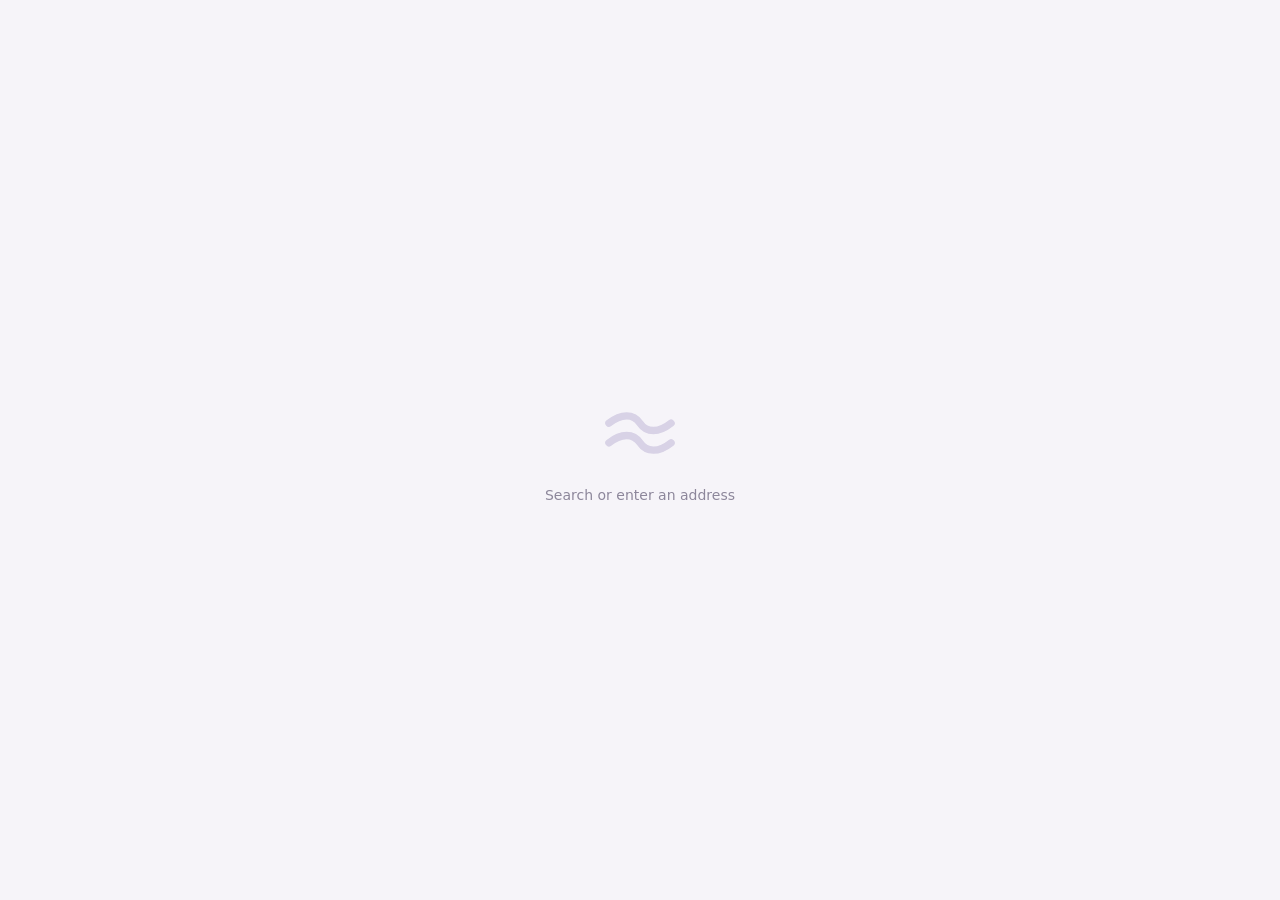
==== ui/newtab.html @ c37ee99e "Embed Servo with a sidebar UI, split view and page dialogs" ====
<!doctype html>
<html lang="en">
<head>
  <meta charset="utf-8">
  <title>New Tab</title>
  <style>
    :root { --bg: #f6f4f9; --mark: #d8d2e6; --text: #8d879b; }
    @media (prefers-color-scheme: dark) {
      :root { --bg: #2a2833; --mark: #3b3846; --text: #77728a; }
    }
    html, body { margin: 0; height: 100%; background: var(--bg); }
    body {
      display: flex;
      flex-direction: column;
      align-items: center;
      justify-content: center;
      gap: 18px;
      font: 14px system-ui, "Cantarell", "Noto Sans", sans-serif;
      color: var(--text);
      user-select: none;
    }
    svg { width: 72px; height: 72px; }
    path { fill: none; stroke: var(--mark); stroke-width: 18; stroke-linecap: round; }
  </style>
</head>
<body>
  <svg viewBox="40 64 176 128" aria-hidden="true">
    <path d="M52 104c30-24 60-24 76 0s46 24 76 0"/>
    <path d="M52 152c30-24 60-24 76 0s46 24 76 0"/>
  </svg>
  <div>Search or enter an address</div>
</body>
</html>
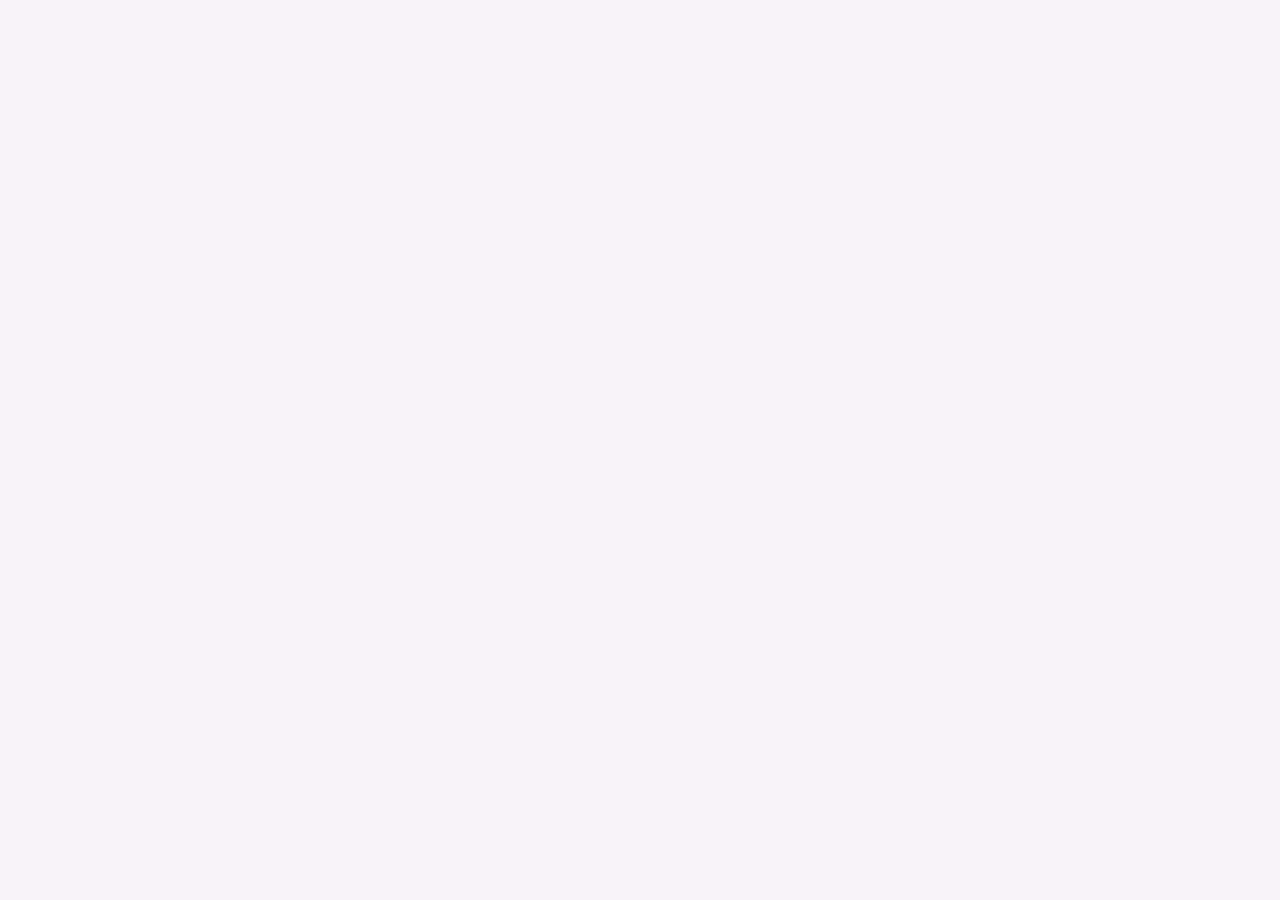
==== commit 85d363ac: "Add history, a floating address panel and a custom title bar" ====
--- a/ui/newtab.html
+++ b/ui/newtab.html
@@ -4,30 +4,11 @@
   <meta charset="utf-8">
   <title>New Tab</title>
   <style>
-    :root { --bg: #f6f4f9; --mark: #d8d2e6; --text: #8d879b; }
-    @media (prefers-color-scheme: dark) {
-      :root { --bg: #2a2833; --mark: #3b3846; --text: #77728a; }
-    }
+    /* Deliberately empty. The address panel opens on top of it, that is the whole page. */
+    :root { --bg: #f6f4f9; }
+    @media (prefers-color-scheme: dark) { :root { --bg: #2a2833; } }
     html, body { margin: 0; height: 100%; background: var(--bg); }
-    body {
-      display: flex;
-      flex-direction: column;
-      align-items: center;
-      justify-content: center;
-      gap: 18px;
-      font: 14px system-ui, "Cantarell", "Noto Sans", sans-serif;
-      color: var(--text);
-      user-select: none;
-    }
-    svg { width: 72px; height: 72px; }
-    path { fill: none; stroke: var(--mark); stroke-width: 18; stroke-linecap: round; }
   </style>
 </head>
-<body>
-  <svg viewBox="40 64 176 128" aria-hidden="true">
-    <path d="M52 104c30-24 60-24 76 0s46 24 76 0"/>
-    <path d="M52 152c30-24 60-24 76 0s46 24 76 0"/>
-  </svg>
-  <div>Search or enter an address</div>
-</body>
+<body></body>
 </html>
